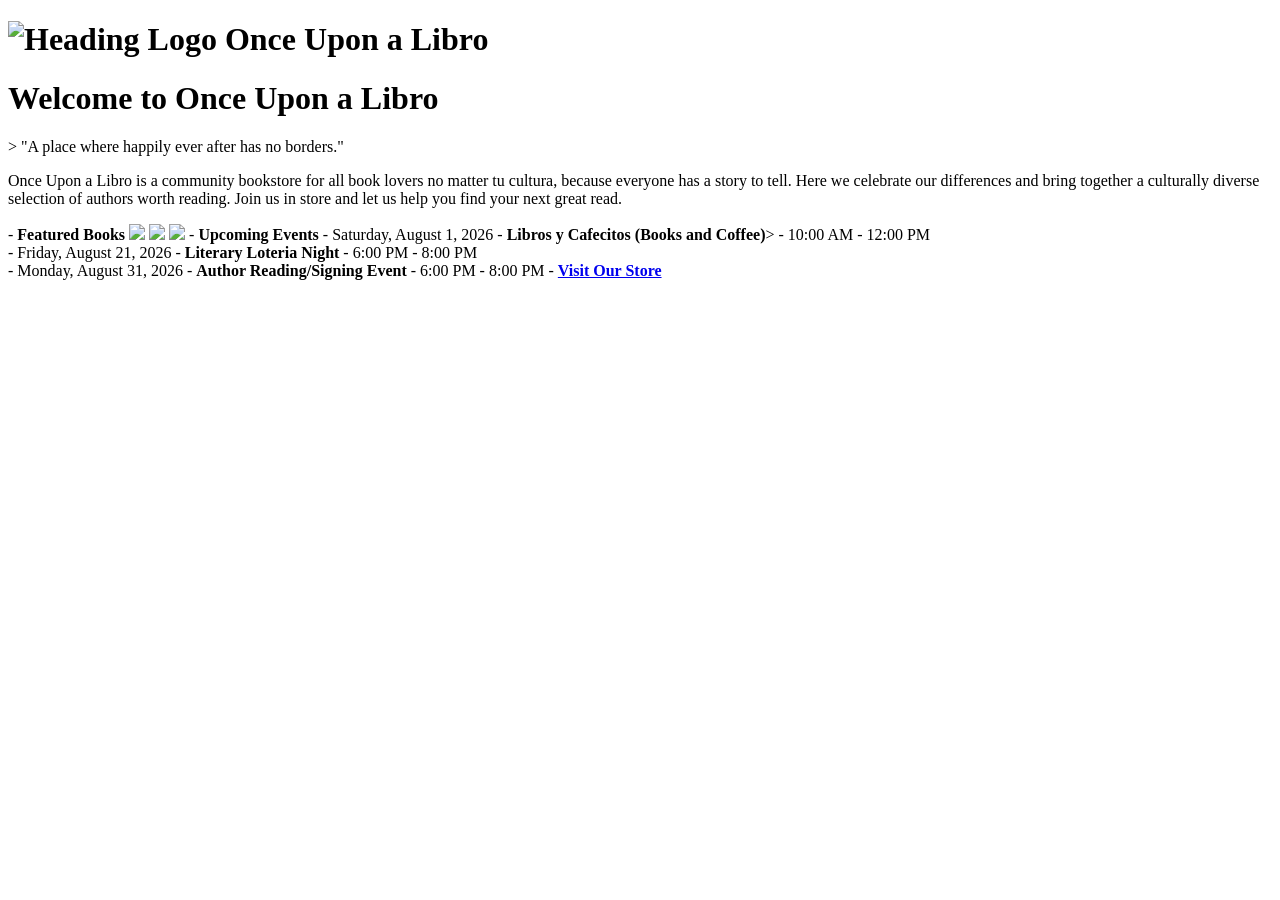
==== index.html @ 6b408fd2 "Create Index" ====
<!DOCTYPE html>

<html>

<head>

    <title>Once Upon a Libro</title>

<h1>
    <img src="oual_banner.jpg" alt="Heading Logo" width="50">
    <span>Once Upon a Libro</span>
</h1>

    <link rel="stylesheet" href="style.css"> 

</head>

<body>    
           
    <h1>Welcome to Once Upon a Libro</h1>
    
    > "A place where happily ever after has no borders."

    <p> 
        Once Upon a Libro is a community bookstore for all book lovers no matter tu cultura, because everyone has a story to tell.
        Here we celebrate our differences and bring together a culturally diverse selection of authors worth reading.
        Join us in store and let us help you find your next great read. 
   </p>
<p>
    - <strong>Featured Books</strong>
    <img src="images/i_am_not_your_perfect_mexican_daughter.jpg" width="20">
    <img src="images/mexican_gothic.jpg" width="20">
    <img src="images/the_hacienda.jpg" width="20">

    - <strong>Upcoming Events</strong>
        -   Saturday, August 1, 2026 - <strong>Libros y Cafecitos (Books and Coffee)</strong>> - 10:00 AM - 12:00 PM<br>
        -   Friday, August 21, 2026 - <strong>Literary Loteria Night</strong> - 6:00 PM - 8:00 PM<br>
        -   Monday, August 31, 2026 - <strong>Author Reading/Signing Event</strong> - 6:00 PM - 8:00 PM 

    - <strong><a href="about.html">Visit Our Store</a></strong>

</p>

</body>

</html>
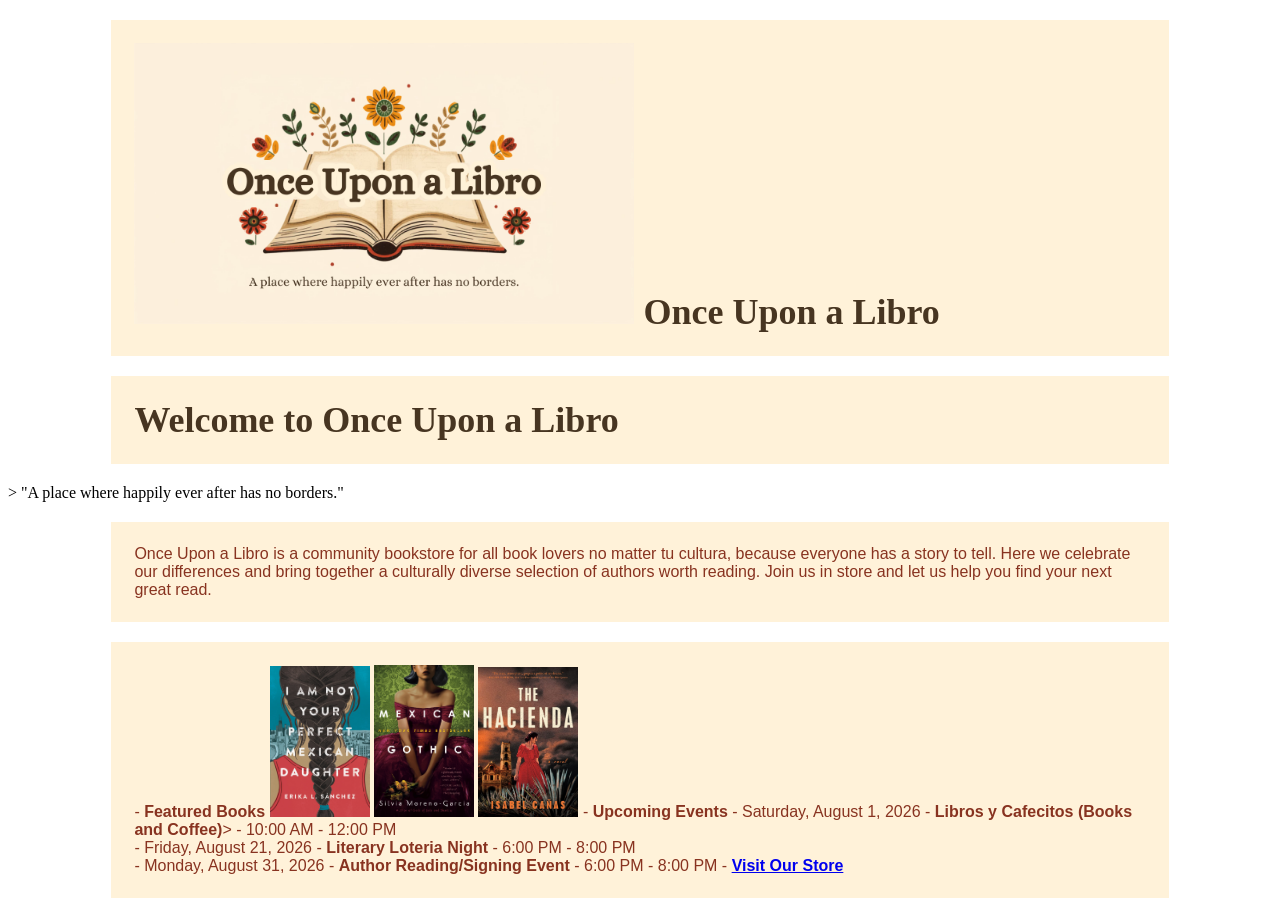
==== commit 1a6805ce: "fixed image paths" ====
--- a/index.html
+++ b/index.html
@@ -7,7 +7,7 @@
     <title>Once Upon a Libro</title>
 
 <h1>
-    <img src="oual_banner.jpg" alt="Heading Logo" width="50">
+    <img src="images/oual_banner.jpg" alt="Heading Logo" width="500">
     <span>Once Upon a Libro</span>
 </h1>
 
@@ -28,9 +28,9 @@
    </p>
 <p>
     - <strong>Featured Books</strong>
-    <img src="images/i_am_not_your_perfect_mexican_daughter.jpg" width="20">
-    <img src="images/mexican_gothic.jpg" width="20">
-    <img src="images/the_hacienda.jpg" width="20">
+    <img src="images/i_am_not_your_perfect_mexican_daughter.jpg" width="100">
+    <img src="images/mexican_gothic.jpg" width="100">
+    <img src="images/the_hacienda.jpg" width="100">
 
     - <strong>Upcoming Events</strong>
         -   Saturday, August 1, 2026 - <strong>Libros y Cafecitos (Books and Coffee)</strong>> - 10:00 AM - 12:00 PM<br>
--- a/style.css
+++ b/style.css
@@ -0,0 +1,56 @@
+h1 {
+    font-family: Georgia, serif;
+    font-size: 36px;
+    color: #473521;
+    text-align: left;
+    background-color: #fff2d9;
+
+    margin: 20px auto;
+    padding: 20px;
+    border: 3px solid #fff2d9;
+    width: 80%;
+}
+h2 {
+    font-family: Georgia, serif;
+    font-size: 28px;
+    color: #ffffff;
+    text-align: left;
+    background-color: #64423f;
+
+    margin: 20px auto;
+    padding: 20px;
+    border: 3px solid #d7a19b;
+    width: 80%;
+}
+p {
+    font-family: Arial, sans-serif;
+    font-size: 16px;
+    color: #883320;
+    text-align: left;
+    background-color: #fff2d9;
+
+    margin: 20px auto;
+    padding: 20px;
+    border: 3px solid #fff2d9;
+    width: 80%;
+}
+ul {
+    font-family: Arial, sans-serif;
+    font-size: 16px;
+    color: #85333C;
+    text-align: left;
+    background-color: #fff2d9;
+
+    margin: 20px auto;
+    padding: 20px;
+    border: 3px solid #fff2d9;
+    width: 80%;
+}
+div {
+    width: 80%;
+    height: 50px;
+    background-color: #0e060c;
+    border: 1px solid #d7a19b;
+    padding: 20px;
+    margin: 20px auto;
+}
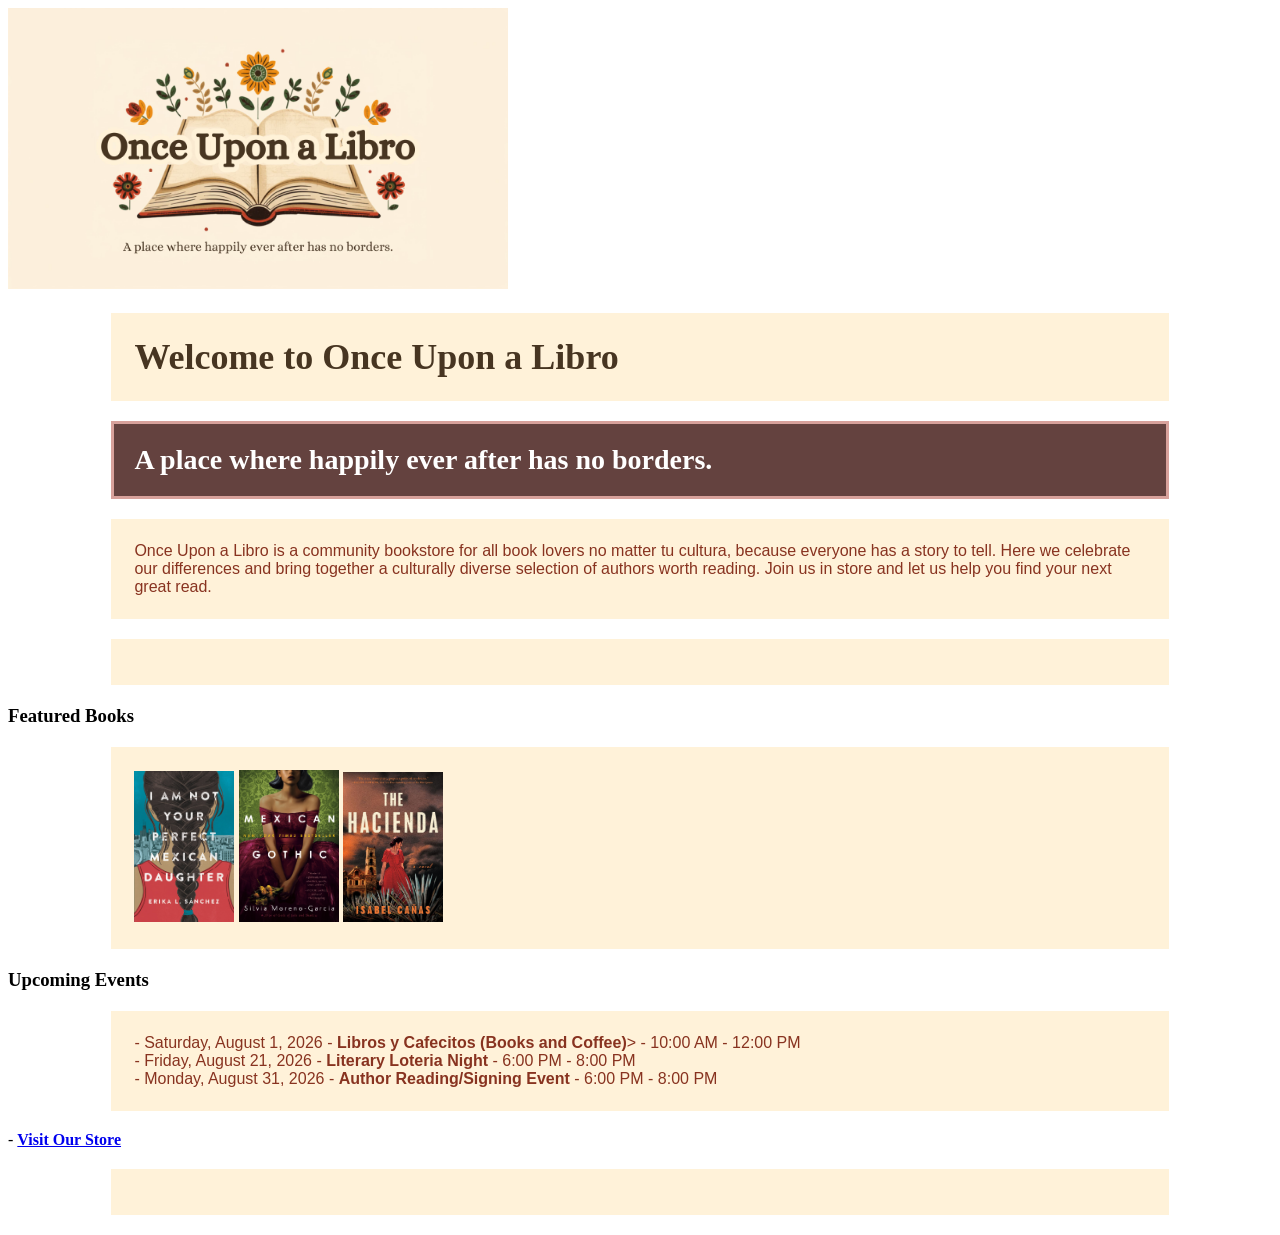
==== commit aa7d0a72: "update index" ====
--- a/index.html
+++ b/index.html
@@ -4,12 +4,7 @@
 
 <head>
 
-    <title>Once Upon a Libro</title>
-
-<h1>
-    <img src="images/oual_banner.jpg" alt="Heading Logo" width="500">
-    <span>Once Upon a Libro</span>
-</h1>
+    <img src="images/oual_banner.jpg" width="500">
 
     <link rel="stylesheet" href="style.css"> 
 
@@ -17,9 +12,9 @@
 
 <body>    
            
-    <h1>Welcome to Once Upon a Libro</h1>
+<h1>Welcome to Once Upon a Libro</h1>
     
-    > "A place where happily ever after has no borders."
+<h2>A place where happily ever after has no borders.</h2>
 
     <p> 
         Once Upon a Libro is a community bookstore for all book lovers no matter tu cultura, because everyone has a story to tell.
@@ -27,16 +22,18 @@
         Join us in store and let us help you find your next great read. 
    </p>
 <p>
-    - <strong>Featured Books</strong>
-    <img src="images/i_am_not_your_perfect_mexican_daughter.jpg" width="100">
+<h3>Featured Books</h3>
+<p>
+<img src="images/i_am_not_your_perfect_mexican_daughter.jpg" width="100">
     <img src="images/mexican_gothic.jpg" width="100">
     <img src="images/the_hacienda.jpg" width="100">
-
-    - <strong>Upcoming Events</strong>
+</p>
+<h3>Upcoming Events</h3>
+<p>
         -   Saturday, August 1, 2026 - <strong>Libros y Cafecitos (Books and Coffee)</strong>> - 10:00 AM - 12:00 PM<br>
         -   Friday, August 21, 2026 - <strong>Literary Loteria Night</strong> - 6:00 PM - 8:00 PM<br>
         -   Monday, August 31, 2026 - <strong>Author Reading/Signing Event</strong> - 6:00 PM - 8:00 PM 
-
+</p>
     - <strong><a href="about.html">Visit Our Store</a></strong>
 
 </p>
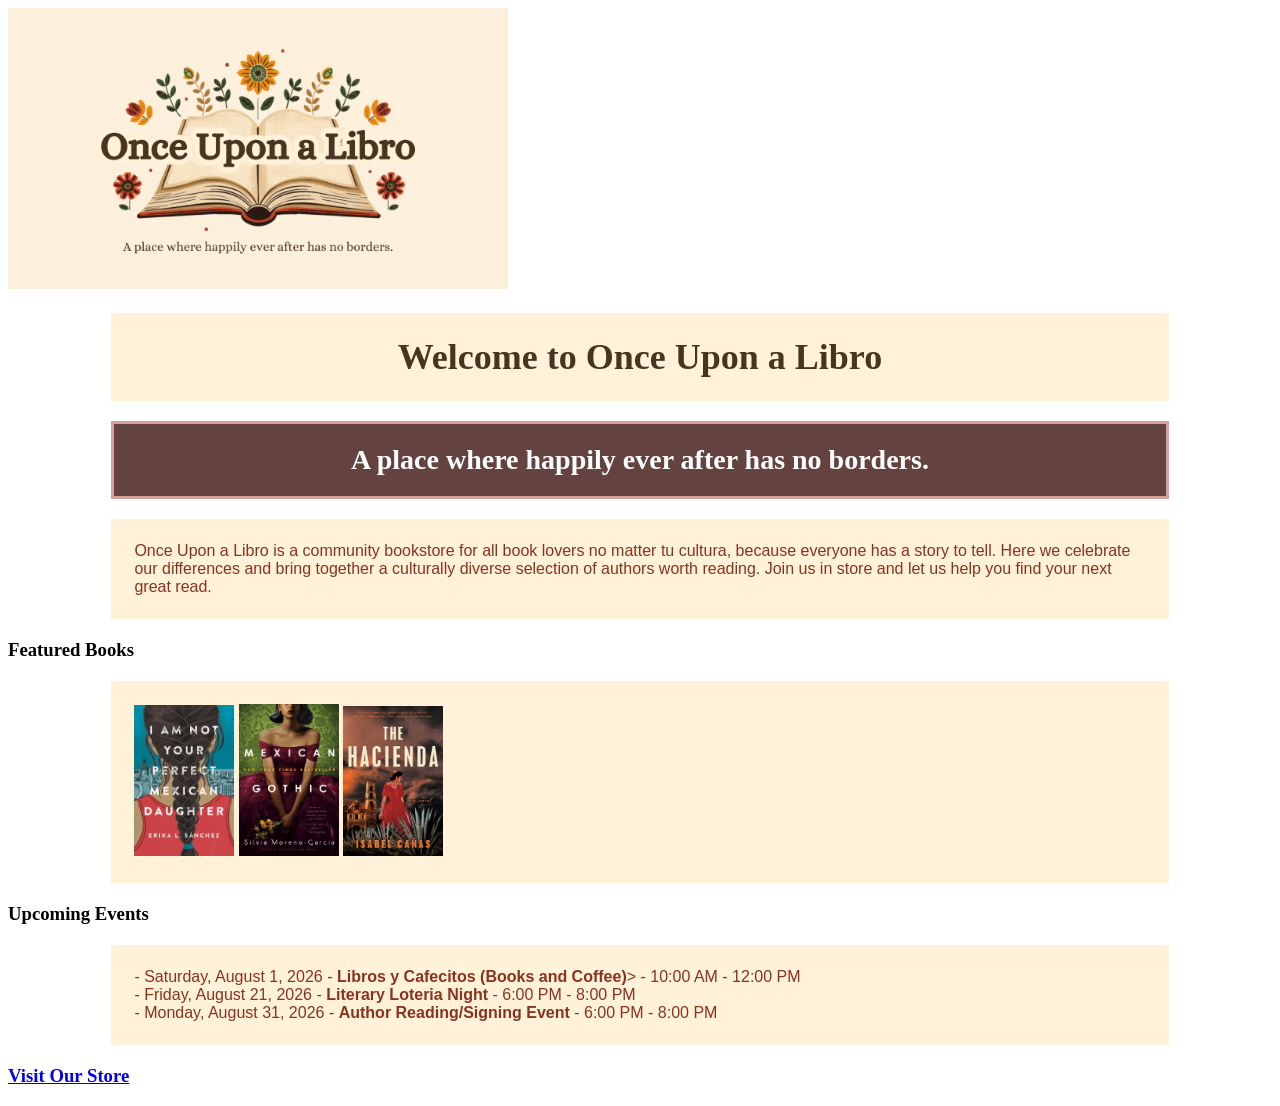
==== commit 493dfc66: "fixed index and style to reformat" ====
--- a/index.html
+++ b/index.html
@@ -21,22 +21,24 @@
         Here we celebrate our differences and bring together a culturally diverse selection of authors worth reading.
         Join us in store and let us help you find your next great read. 
    </p>
-<p>
+
 <h3>Featured Books</h3>
+
 <p>
 <img src="images/i_am_not_your_perfect_mexican_daughter.jpg" width="100">
-    <img src="images/mexican_gothic.jpg" width="100">
-    <img src="images/the_hacienda.jpg" width="100">
+<img src="images/mexican_gothic.jpg" width="100">
+<img src="images/the_hacienda.jpg" width="100">
 </p>
+
 <h3>Upcoming Events</h3>
+
 <p>
         -   Saturday, August 1, 2026 - <strong>Libros y Cafecitos (Books and Coffee)</strong>> - 10:00 AM - 12:00 PM<br>
         -   Friday, August 21, 2026 - <strong>Literary Loteria Night</strong> - 6:00 PM - 8:00 PM<br>
         -   Monday, August 31, 2026 - <strong>Author Reading/Signing Event</strong> - 6:00 PM - 8:00 PM 
 </p>
-    - <strong><a href="about.html">Visit Our Store</a></strong>
 
-</p>
+<h3><a href="about.html">Visit Our Store</a></h3>
 
 </body>
 
--- a/style.css
+++ b/style.css
@@ -2,7 +2,7 @@
     font-family: Georgia, serif;
     font-size: 36px;
     color: #473521;
-    text-align: left;
+    text-align: center;
     background-color: #fff2d9;
 
     margin: 20px auto;
@@ -14,7 +14,7 @@
     font-family: Georgia, serif;
     font-size: 28px;
     color: #ffffff;
-    text-align: left;
+    text-align: center;
     background-color: #64423f;
 
     margin: 20px auto;
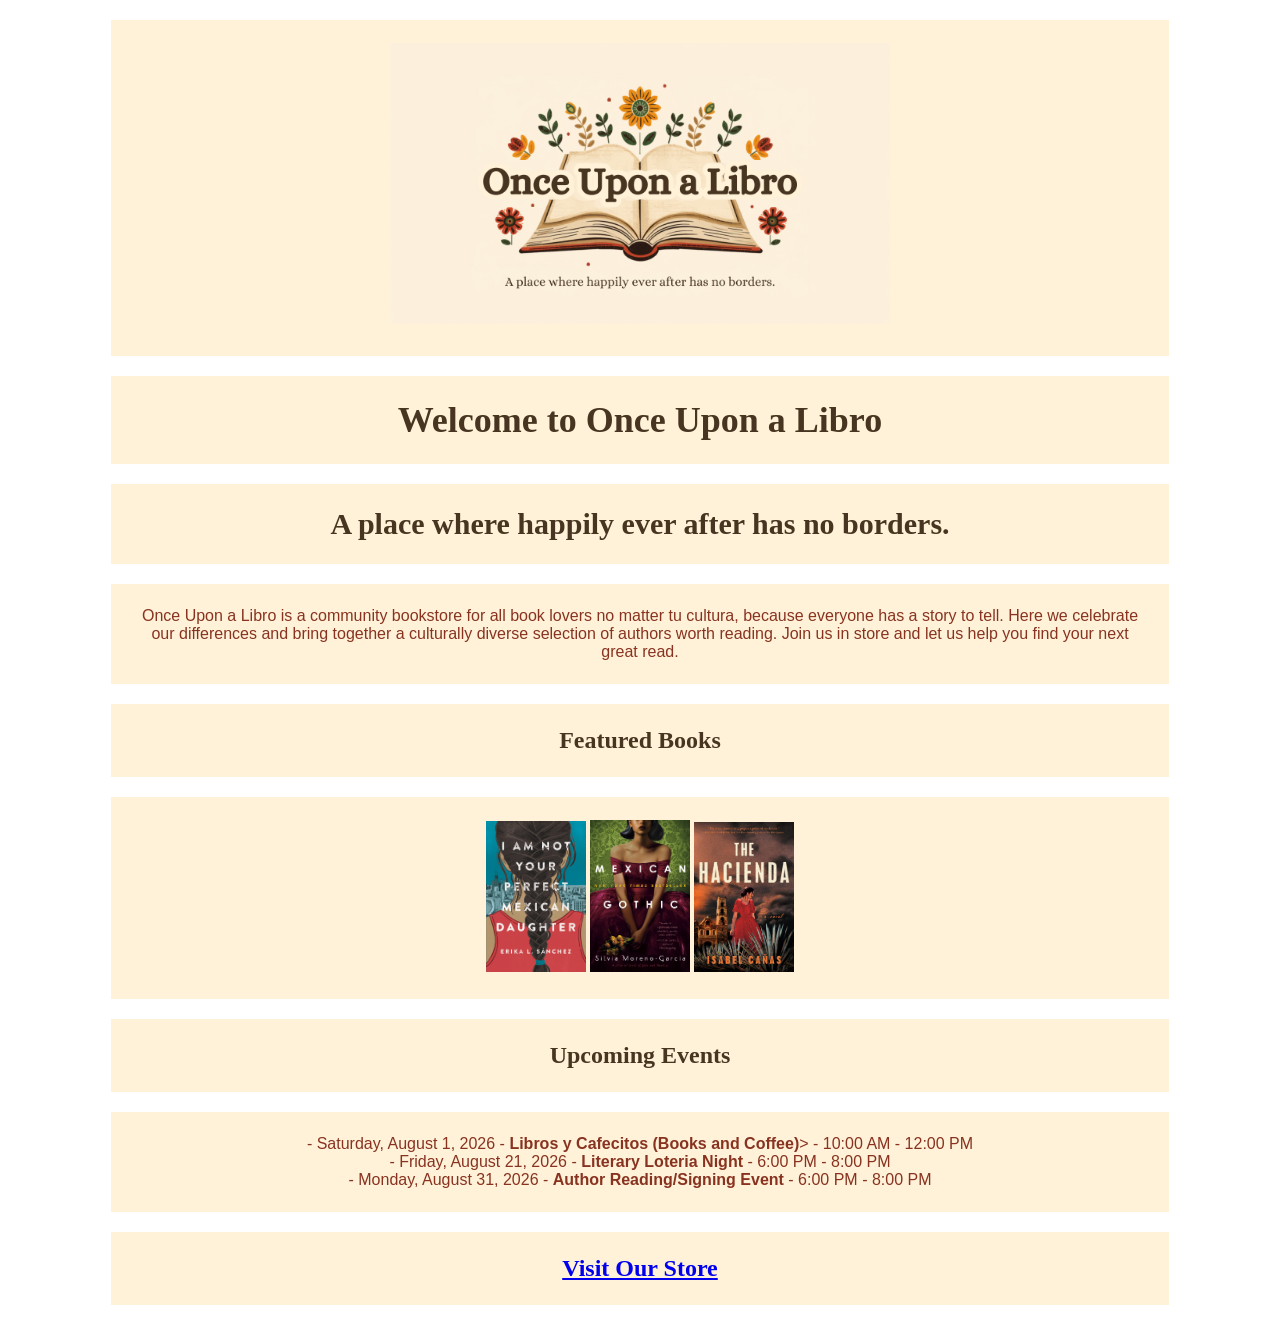
==== commit 6a898d65: "changes to fix centering" ====
--- a/index.html
+++ b/index.html
@@ -4,9 +4,11 @@
 
 <head>
 
-    <img src="images/oual_banner.jpg" width="500">
+<h1>
+<img src="images/oual_banner.jpg" width="500">
+</h1>
 
-    <link rel="stylesheet" href="style.css"> 
+<link rel="stylesheet" href="style.css"> 
 
 </head>
 
--- a/style.css
+++ b/style.css
@@ -12,21 +12,33 @@
 }
 h2 {
     font-family: Georgia, serif;
-    font-size: 28px;
-    color: #ffffff;
+    font-size: 30px;
+    color: #473521;
     text-align: center;
-    background-color: #64423f;
+    background-color: #fff2d9;
 
     margin: 20px auto;
     padding: 20px;
-    border: 3px solid #d7a19b;
+    border: 3px solid #fff2d9;
+    width: 80%;
+}
+h3 {
+    font-family: Georgia, serif;
+    font-size: 24px;
+    color: #473521;
+    text-align: center;
+    background-color: #fff2d9;
+
+    margin: 20px auto;
+    padding: 20px;
+    border: 3px solid #fff2d9;
     width: 80%;
 }
 p {
     font-family: Arial, sans-serif;
     font-size: 16px;
     color: #883320;
-    text-align: left;
+    text-align: center;
     background-color: #fff2d9;
 
     margin: 20px auto;
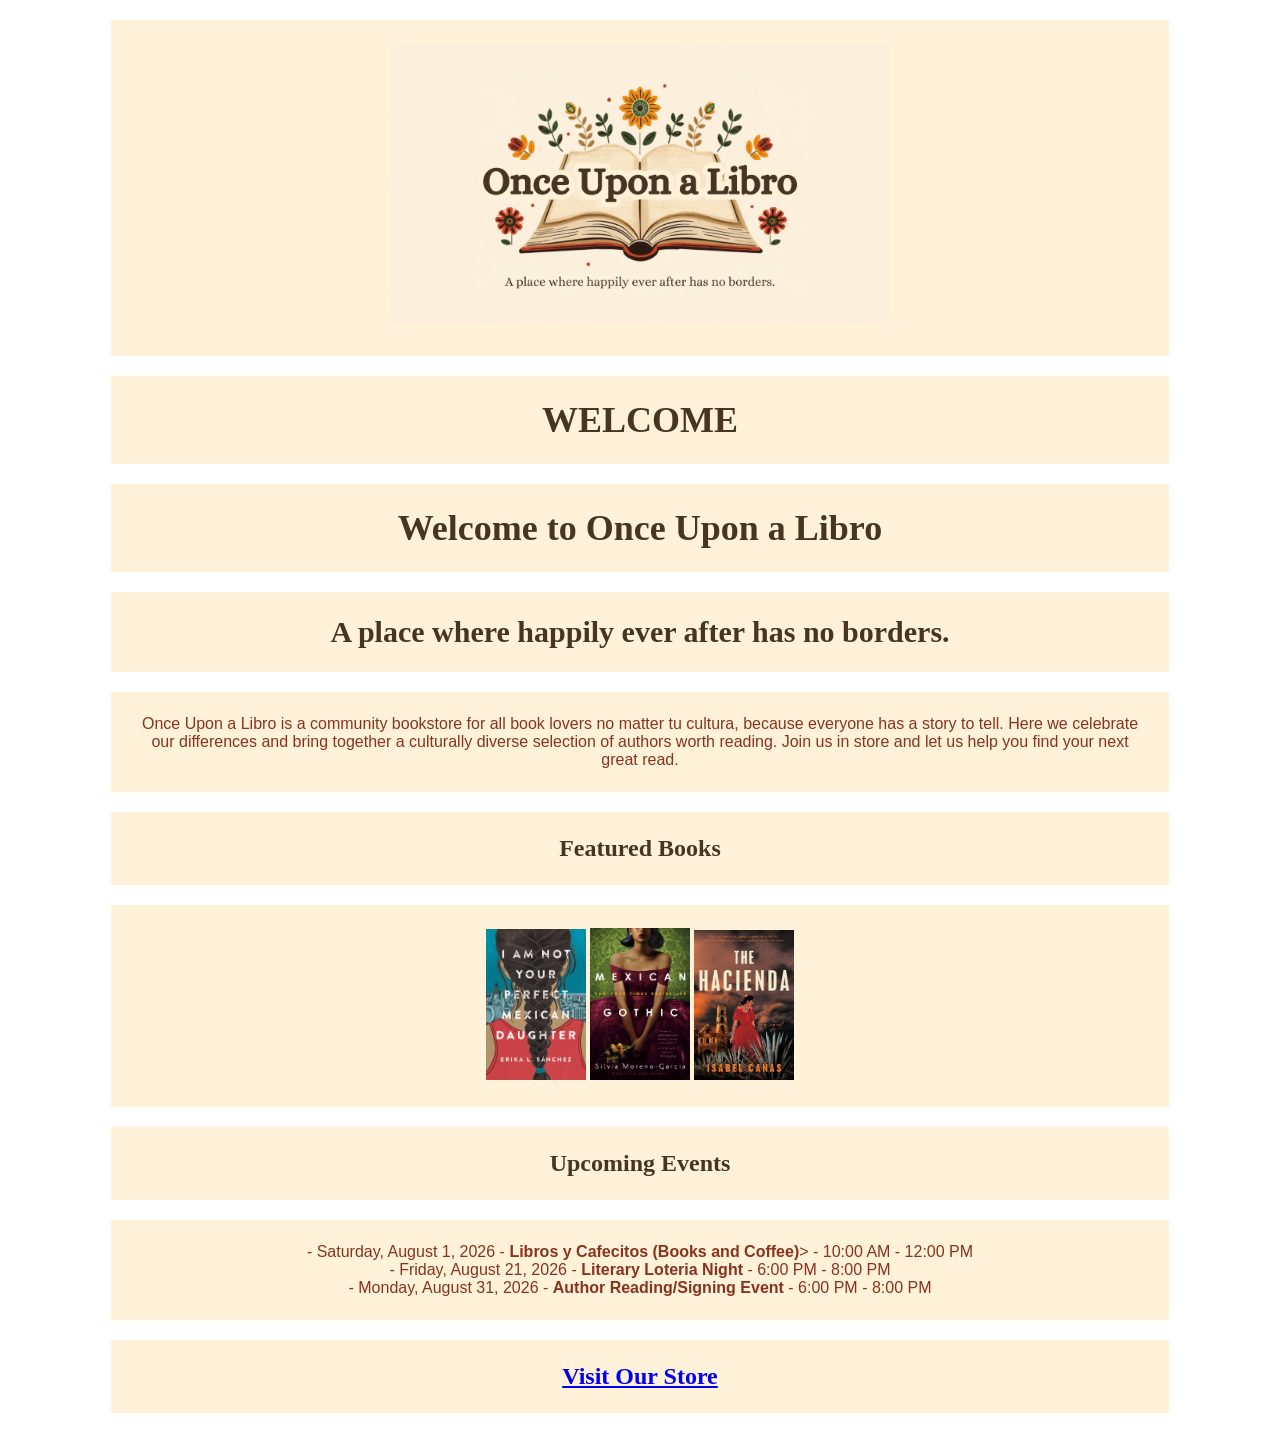
==== commit 5a4e9958: "centering take two fix" ====
--- a/index.html
+++ b/index.html
@@ -7,6 +7,8 @@
 <h1>
 <img src="images/oual_banner.jpg" width="500">
 </h1>
+
+<h1>WELCOME</h1>
 
 <link rel="stylesheet" href="style.css"> 
 
--- a/style.css
+++ b/style.css
@@ -50,7 +50,7 @@
     font-family: Arial, sans-serif;
     font-size: 16px;
     color: #85333C;
-    text-align: left;
+    text-align: center;
     background-color: #fff2d9;
 
     margin: 20px auto;
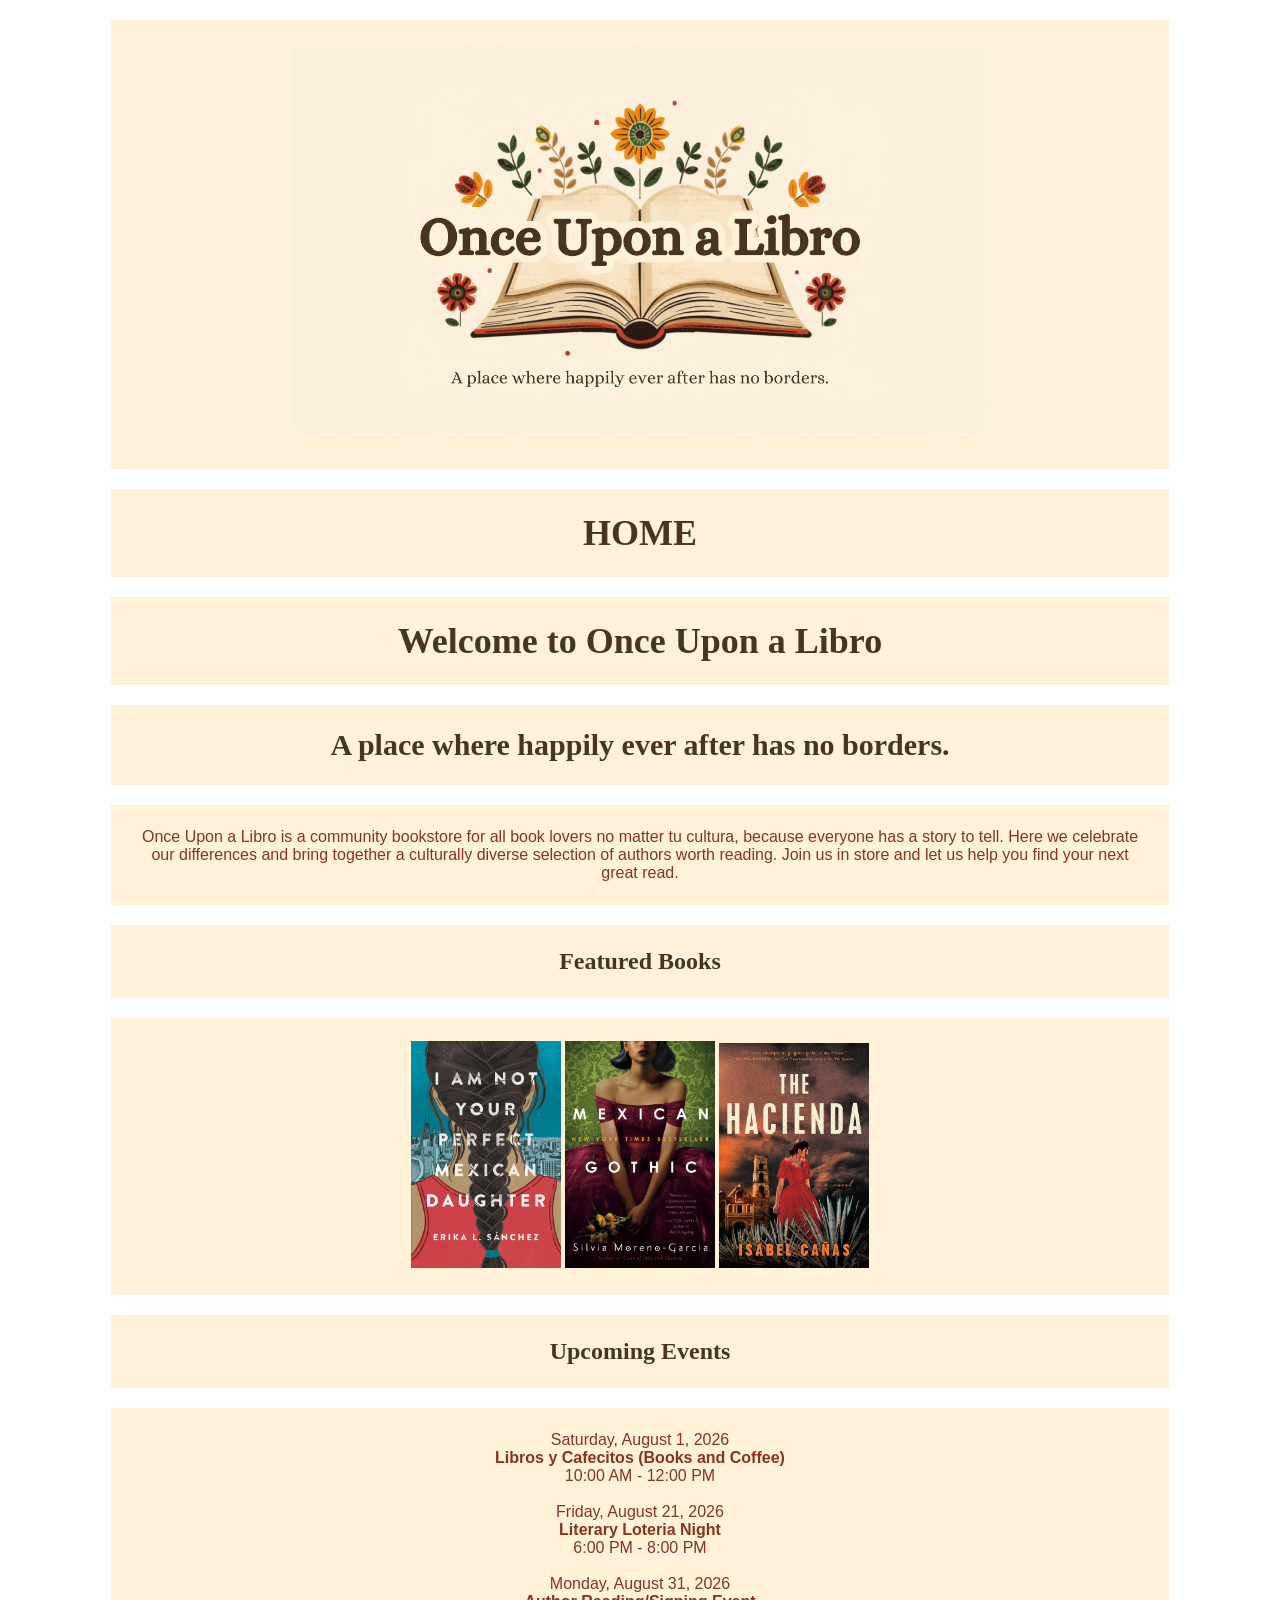
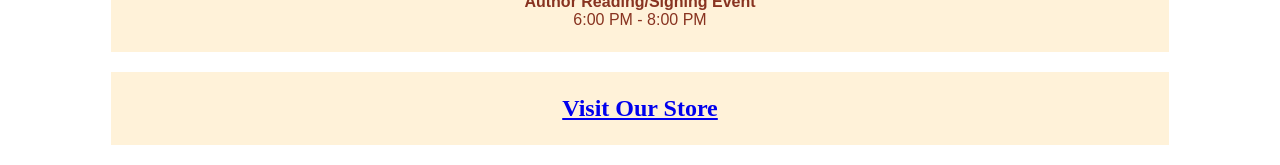
==== commit ad3805ab: "size changes" ====
--- a/index.html
+++ b/index.html
@@ -5,10 +5,10 @@
 <head>
 
 <h1>
-<img src="images/oual_banner.jpg" width="500">
+<img src="images/oual_banner.jpg" width="700">
 </h1>
 
-<h1>WELCOME</h1>
+<h1>HOME</h1>
 
 <link rel="stylesheet" href="style.css"> 
 
@@ -29,17 +29,25 @@
 <h3>Featured Books</h3>
 
 <p>
-<img src="images/i_am_not_your_perfect_mexican_daughter.jpg" width="100">
-<img src="images/mexican_gothic.jpg" width="100">
-<img src="images/the_hacienda.jpg" width="100">
+<img src="images/i_am_not_your_perfect_mexican_daughter.jpg" width="150">
+<img src="images/mexican_gothic.jpg" width="150">
+<img src="images/the_hacienda.jpg" width="150">
 </p>
 
 <h3>Upcoming Events</h3>
 
 <p>
-        -   Saturday, August 1, 2026 - <strong>Libros y Cafecitos (Books and Coffee)</strong>> - 10:00 AM - 12:00 PM<br>
-        -   Friday, August 21, 2026 - <strong>Literary Loteria Night</strong> - 6:00 PM - 8:00 PM<br>
-        -   Monday, August 31, 2026 - <strong>Author Reading/Signing Event</strong> - 6:00 PM - 8:00 PM 
+        Saturday, August 1, 2026<br>
+        <strong>Libros y Cafecitos (Books and Coffee)</strong><br>
+        10:00 AM - 12:00 PM<br>
+        <br>
+        Friday, August 21, 2026<br>
+        <strong>Literary Loteria Night</strong><br>
+        6:00 PM - 8:00 PM<br>
+        <br>
+        Monday, August 31, 2026<br>
+        <strong>Author Reading/Signing Event</strong><br>
+        6:00 PM - 8:00 PM 
 </p>
 
 <h3><a href="about.html">Visit Our Store</a></h3>
